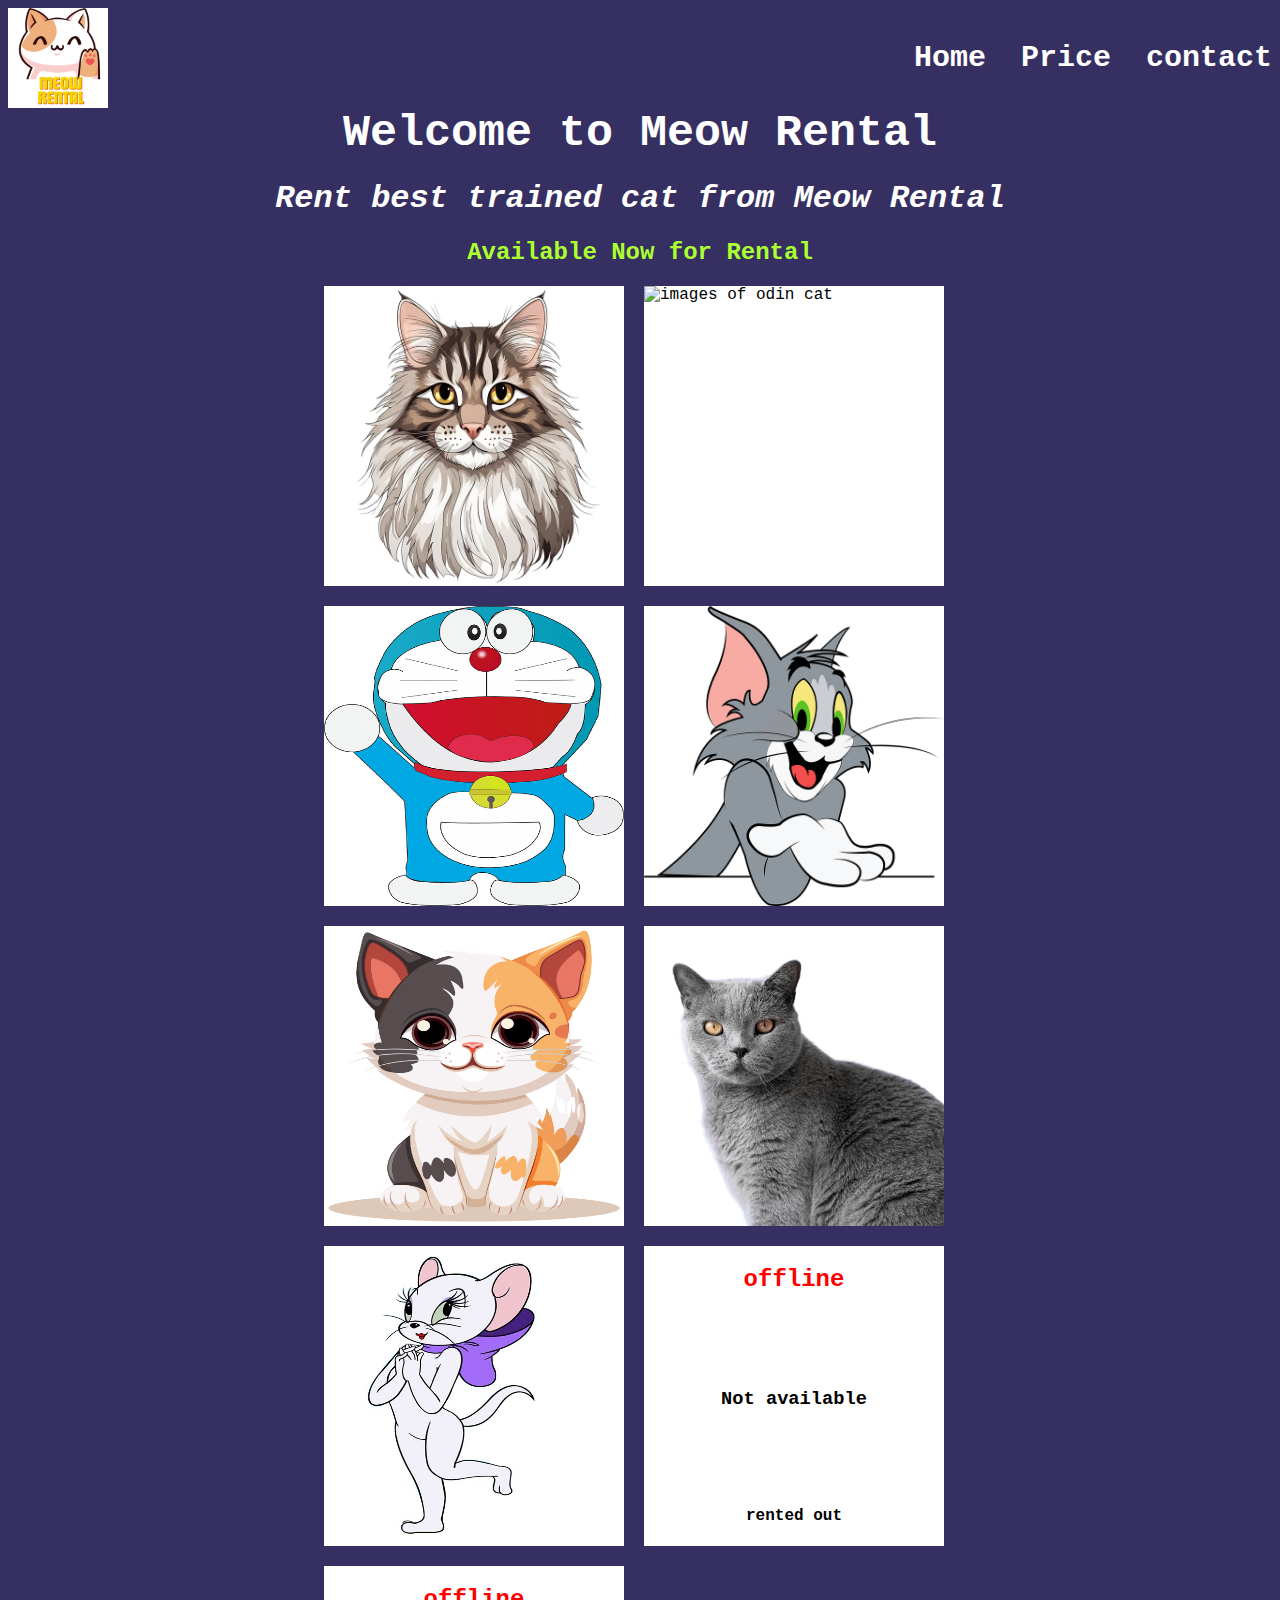
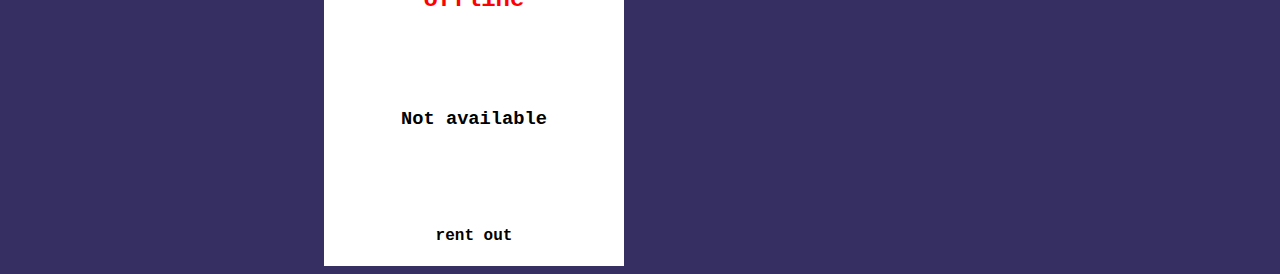
==== index.html @ baf84469 "used flexbox to show cat images in home page" ====
<!DOCTYPE html>
<html lang="en">
<head>
  <meta charset="UTF-8">
  <meta name="viewport" content="width=device-width, initial-scale=1.0">
  <title>Meow Rental</title>
  <link rel="stylesheet" href="./styles.css">
</head>
<body>
  <div class="header">
   <img src="./images/logo.png" alt="logo of meow rental" class="logo">
    <ul>
      <li><a href="#">Home</a></li>
      <li><a href="#">Price</a></li>
      <li><a href="#">contact</a></li>
    </ul>
  </div>
  <div class="title">Welcome to Meow Rental</div>
  <div class="sub">
    <h1><em>Rent best trained cat from Meow Rental</em></h1>
  </div>
  <h2>Available Now for Rental</h2>
  <div class="center">
  <div class="cat-container">
    
    <img src="./images/thor.png" alt="images of thor cat" class="profile">
    <img src="./images/odin.jpg" alt="images of odin cat" class="profile">
    <img src="./images/doraemon.png" alt="images of doraemon cat" class="profile">
    <div class="tom">
      <img src="./images/tom.png" alt="images of tom" class="profile">
    </div> 
    <img src="./images/lucky.jpg" alt="images of lucky cat" class="profile">
    <img src="./images/sister-mini.jpg" alt="images of sister mini cat" class="profile">
    <img src="./images/toms-girlfriend.jpg" alt="images of toms girlfriend" class="profile">
    <div class="rent-out">
      <h2 class="offline">offline</h2>
      <h3>Not available</h3>
      <h4>rented out </h4>
    </div>
    <div class="rent-out">
      <h2 class="offline">offline</h2>
      <h3>Not available</h3>
      <h4>rent out </h4>
    </div>
  </div>
</div>
</body>
</html>
---- styles.css ----
body {
  font-family: 'Courier New', Courier, monospace;
  background-color:#363062;
}

.header{
  display: flex;
  justify-content: space-between;
  align-items: center;
  font-size: 30px;
  font-weight: bold;

}

.logo{
  height: 100px;
}

ul{
  list-style-type: none;
  display: flex;
  gap: 35px;
}

a{
  text-decoration: none;
  color:white;
}

.title{
  color: white;
  font-weight: bolder;
  font-size: 45px;
  text-align: center    ;
}

.sub{
  color: white;
  text-align: center;
}

.profile,.tom,.rent-out{
  width: 300px;
  height: 300px;
  background-color: white;
}

.cat-container{
  width: 620px;
  display: flex;
  flex-wrap: wrap;
  gap: 20px;
  align-content: center;
  flex: auto;
}

h2{
  color: greenyellow;
  text-align: center;
}

.center{
  margin: auto;
  width: 50%;
  display: flex;
}
.offline{
  color: red;
}

.rent-out{
  display: flex;
  flex-direction: column;
  justify-content: space-between;
  text-align: center;
}
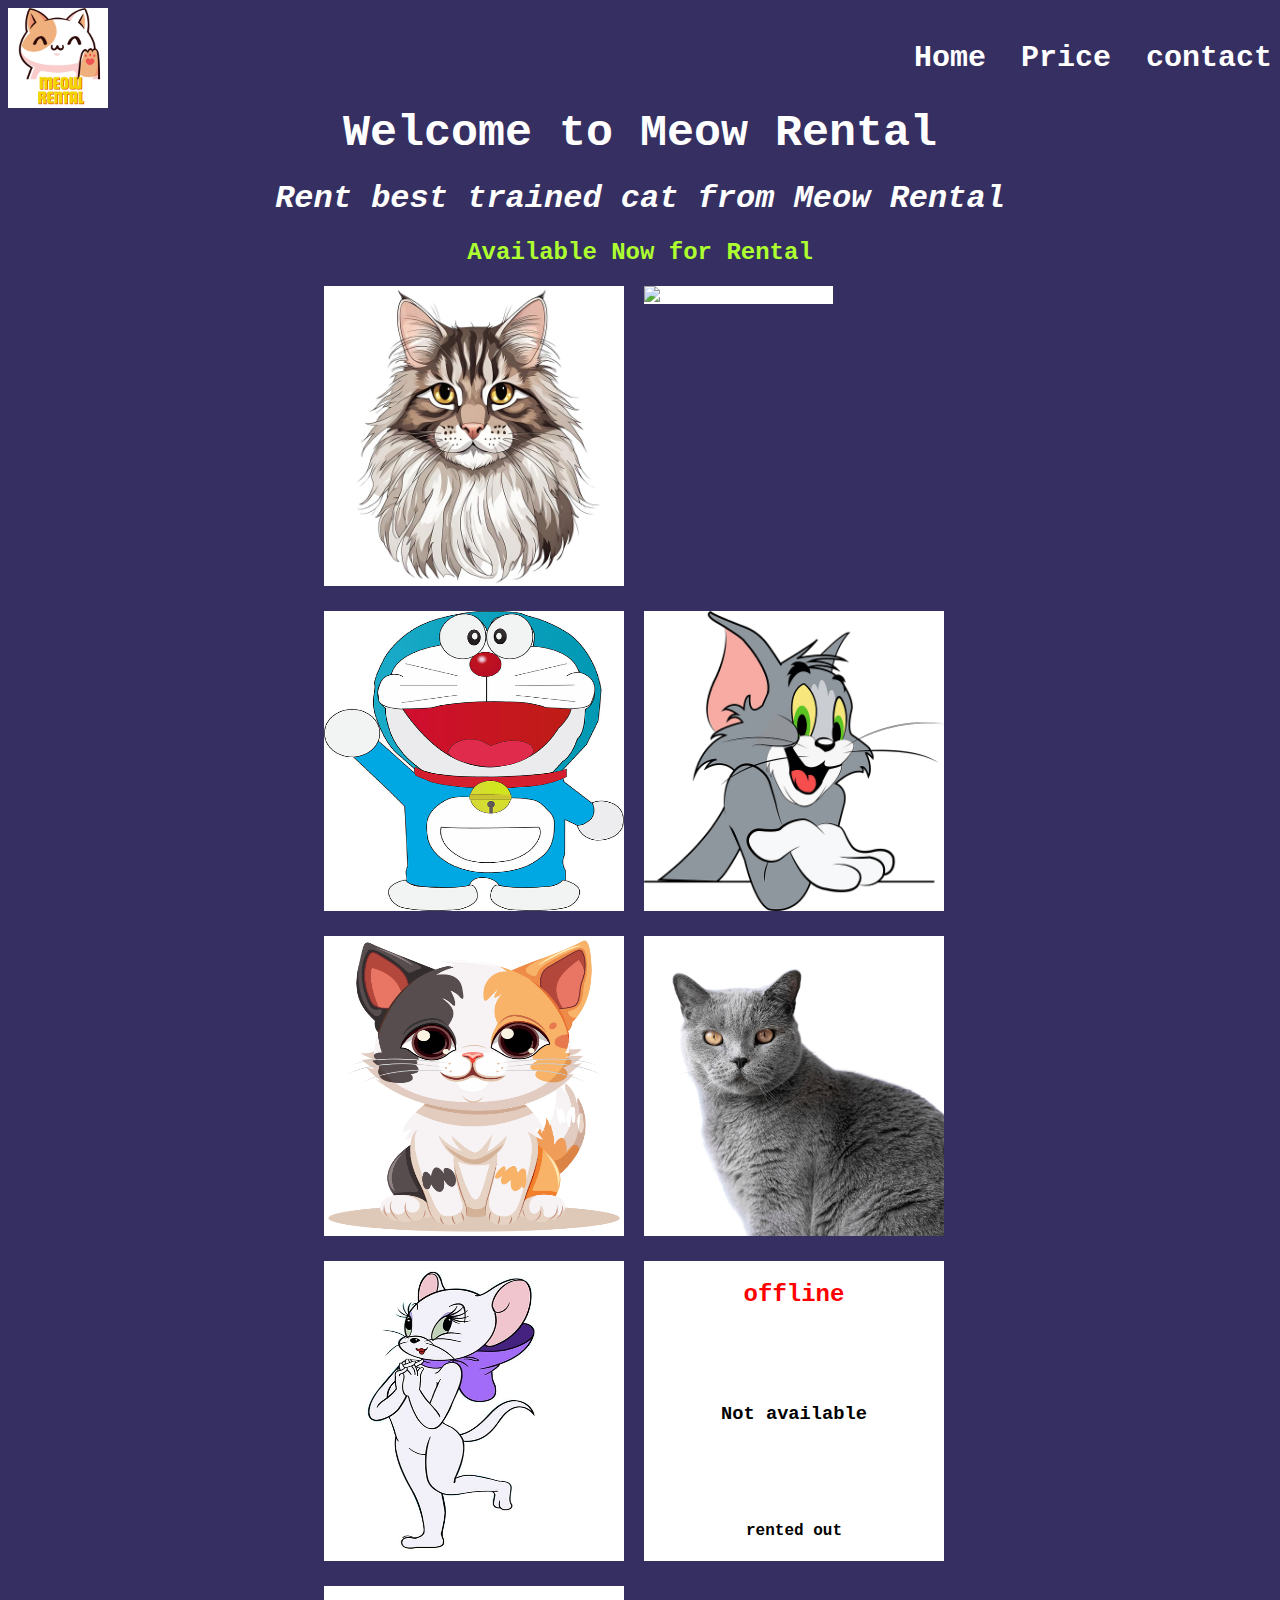
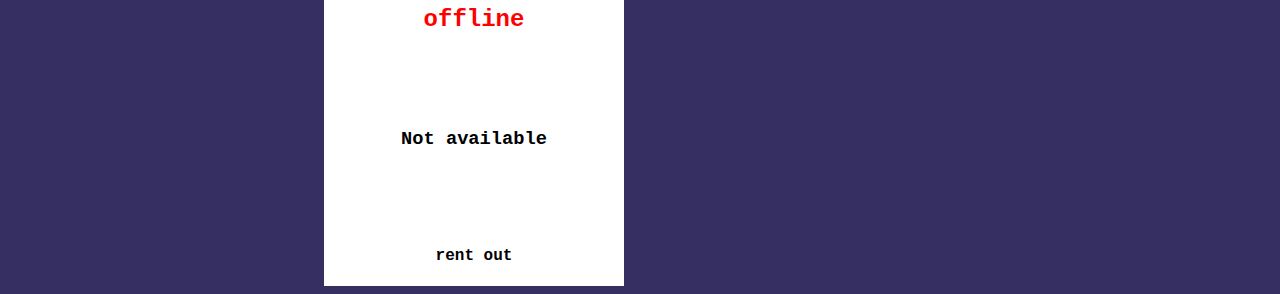
==== commit ce9d1526: "liked the cat images to there about html page" ====
--- a/index.html
+++ b/index.html
@@ -10,9 +10,9 @@
   <div class="header">
    <img src="./images/logo.png" alt="logo of meow rental" class="logo">
     <ul>
-      <li><a href="#">Home</a></li>
-      <li><a href="#">Price</a></li>
-      <li><a href="#">contact</a></li>
+      <li><a href="./index.html">Home</a></li>
+      <li><a href="./pages/price.html">Price</a></li>
+      <li><a href="./pages/contact.html">contact</a></li>
     </ul>
   </div>
   <div class="title">Welcome to Meow Rental</div>
@@ -22,16 +22,16 @@
   <h2>Available Now for Rental</h2>
   <div class="center">
   <div class="cat-container">
+    <a href="./pages/thor.html"><img src="./images/thor.png" alt="images of thor cat" class="profile"></a>
+    <a href="./pages/odin.html"><img src="./images/odin.jpg" alt="images of odin cat" class="profile"></a>
+    <a href="./pages/dora.html"><img src="./images/doraemon.png" alt="images of doraemon cat" class="profile"></a>
+    <a href="./pages/tom.html"> <div class="tom">
+      <img src="./images/tom.png" alt="images of tom" class="profile">
+    </div> </a>
+   <a href="./pages/lucky.html"><img src="./images/lucky.jpg" alt="images of lucky cat" class="profile"></a>
+   <a href="./pages/sister.html"><img src="./images/sister-mini.jpg" alt="images of sister mini cat" class="profile"></a> 
+    <a href="./pages/g-tom.html"><img src="./images/toms-girlfriend.jpg" alt="images of toms girlfriend" class="profile"></a>
     
-    <img src="./images/thor.png" alt="images of thor cat" class="profile">
-    <img src="./images/odin.jpg" alt="images of odin cat" class="profile">
-    <img src="./images/doraemon.png" alt="images of doraemon cat" class="profile">
-    <div class="tom">
-      <img src="./images/tom.png" alt="images of tom" class="profile">
-    </div> 
-    <img src="./images/lucky.jpg" alt="images of lucky cat" class="profile">
-    <img src="./images/sister-mini.jpg" alt="images of sister mini cat" class="profile">
-    <img src="./images/toms-girlfriend.jpg" alt="images of toms girlfriend" class="profile">
     <div class="rent-out">
       <h2 class="offline">offline</h2>
       <h3>Not available</h3>
--- a/styles.css
+++ b/styles.css
@@ -2,13 +2,30 @@
   font-family: 'Courier New', Courier, monospace;
   background-color:#363062;
 }
-
+.form{
+  font: bold;
+  font-size: 30px;
+  display: flex ;
+  flex-direction: column;
+  width: 400px;
+  margin: auto;
+}
+.c-submit{
+  margin-top: 30px;
+  height: auto;
+  width: auto;
+}
+.special{
+  color: red;
+  text-align: center;
+}
 .header{
   display: flex;
   justify-content: space-between;
   align-items: center;
   font-size: 30px;
   font-weight: bold;
+  
 
 }
 
@@ -73,4 +90,18 @@
   flex-direction: column;
   justify-content: space-between;
   text-align: center;
+}
+
+.main-price{
+  color:yellow;
+  font-weight: bolder;
+  font-size: 40px;
+  text-align:center;
+}
+
+.cats-photo{
+  display: flex;
+  justify-content: center;
+  height: 500px;
+  
 }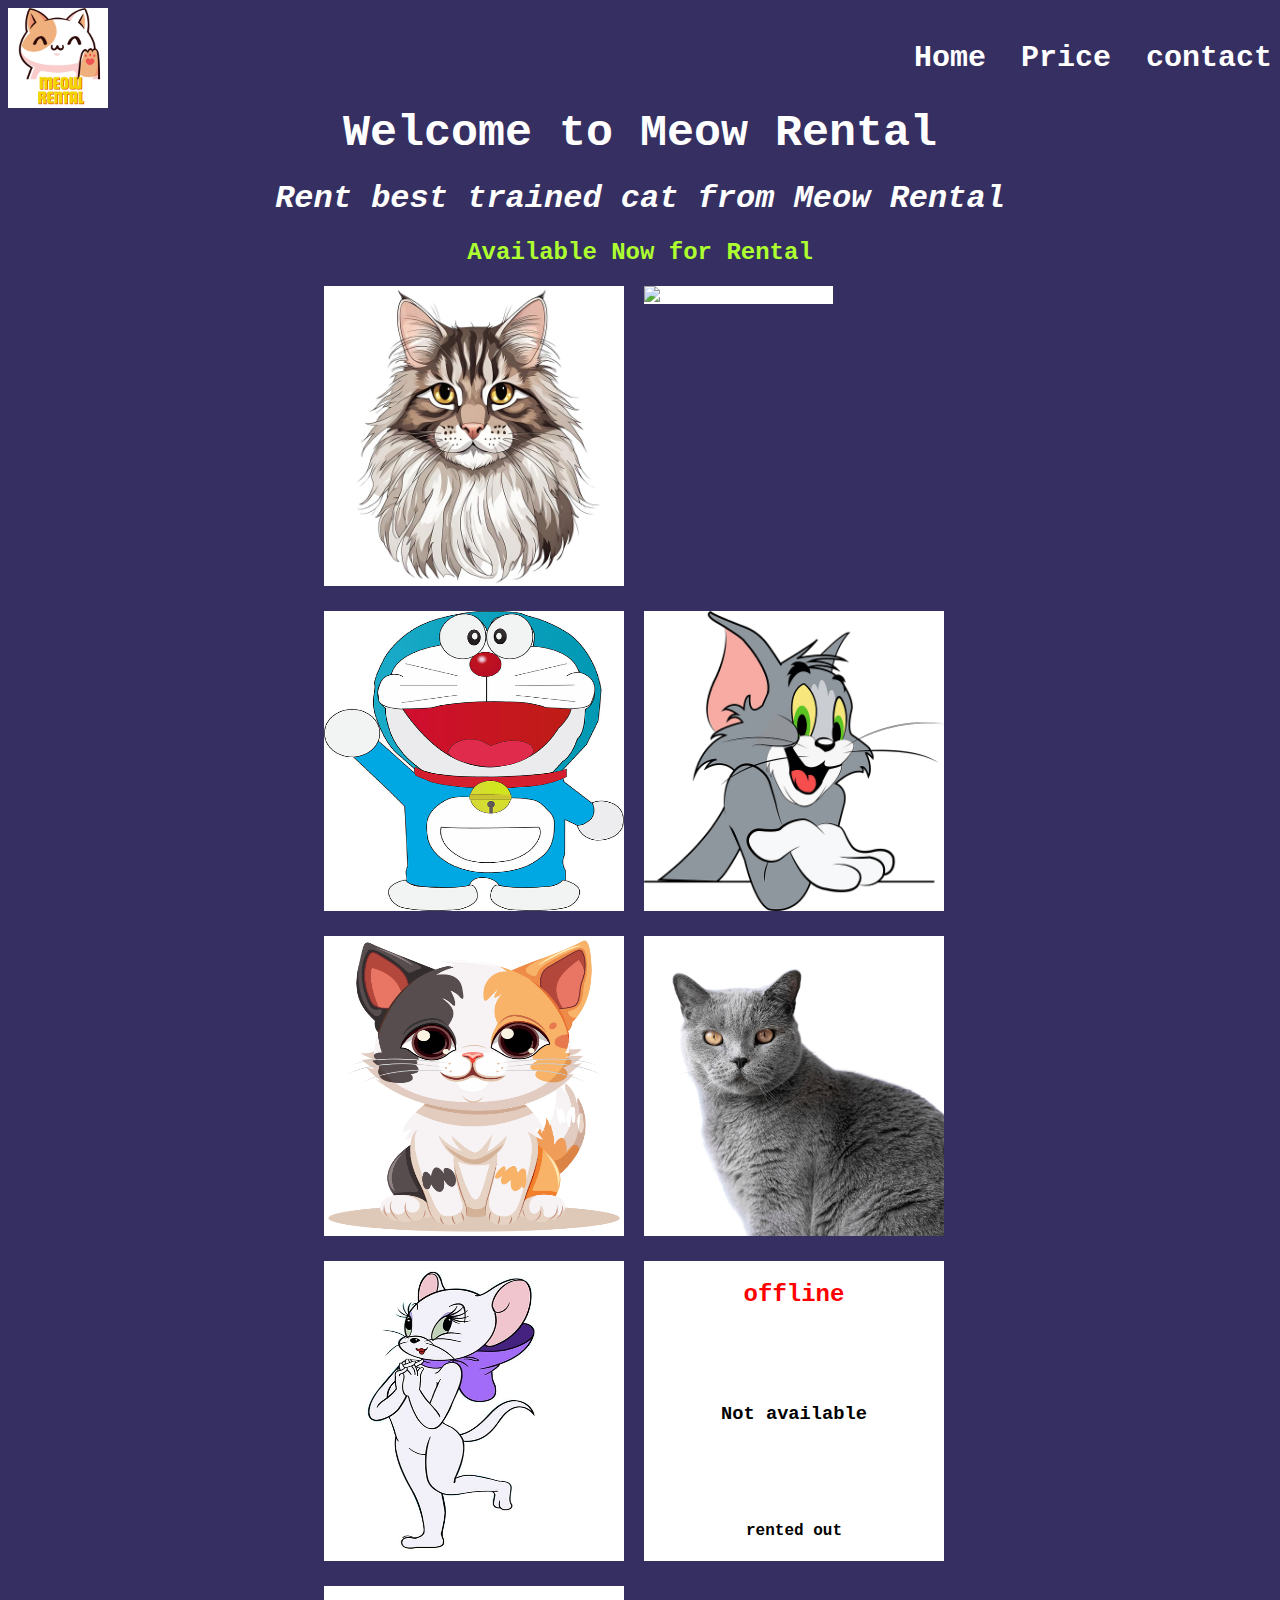
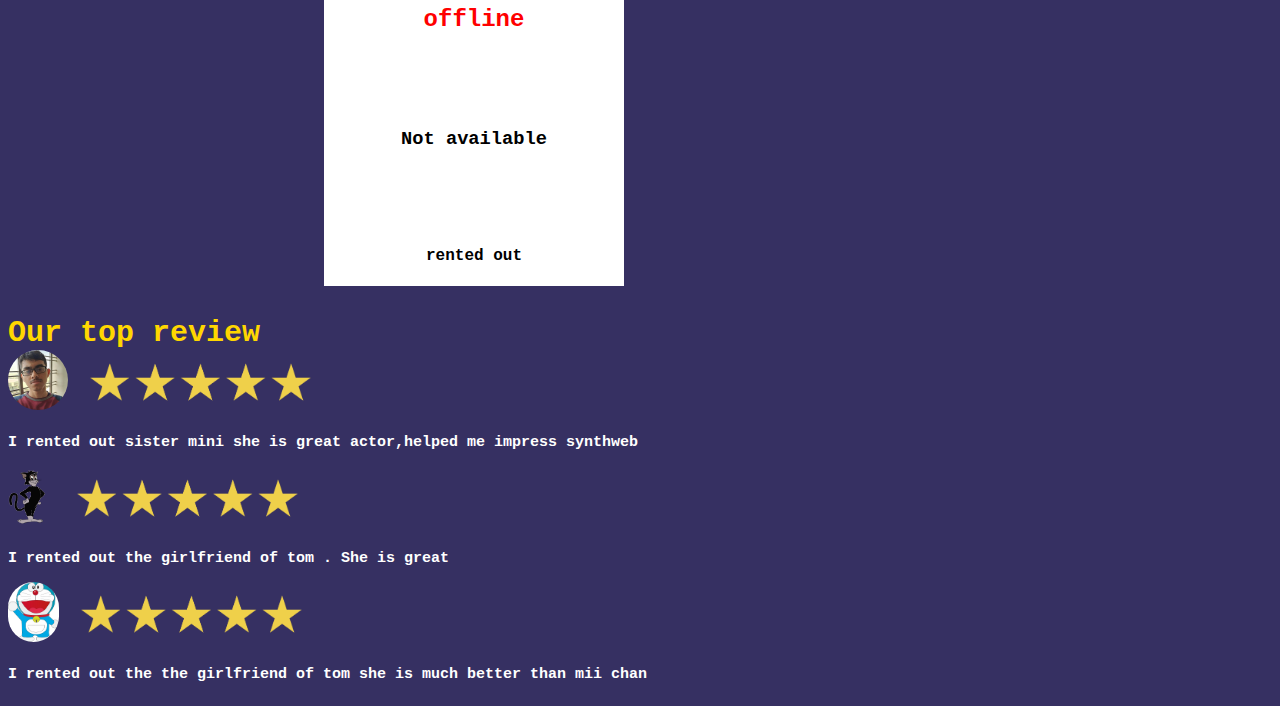
==== commit 5df16375: "finally added commnet section" ====
--- a/index.html
+++ b/index.html
@@ -40,9 +40,27 @@
     <div class="rent-out">
       <h2 class="offline">offline</h2>
       <h3>Not available</h3>
-      <h4>rent out </h4>
+      <h4>rented out </h4>
     </div>
   </div>
 </div>
+<div class="review">
+  Our top review
+  <div class="img-rev">
+  <img src="./images/sakib.jpg" alt="images of the reviewer" class="rev">
+  <img src="./images/5star.png" alt="images of 5 star" class="star">
+  <p class="massage">I rented out sister mini she is great actor,helped me impress synthweb</p>
+</div>
+<div class="img-rev">
+  <img src="./images/black-cat.webp" alt="images of the reviewer" class="rev">
+  <img src="./images/5star.png" alt="images of 5 star" class="star">
+  <p class="massage">I rented out the girlfriend of tom . She is great</p>
+</div>
+<div class="img-rev">
+  <img src="./images/doraemon.png" alt="images of the reviewer" class="rev">
+  <img src="./images/5star.png" alt="images of 5 star" class="star">
+  <p class="massage">I rented out the the girlfriend of tom she is much better than mii chan</p>
+</div>
+</div>
 </body>
 </html>--- a/styles.css
+++ b/styles.css
@@ -104,4 +104,30 @@
   justify-content: center;
   height: 500px;
   
-}+}
+
+.review{
+  font-weight: bold;
+  font-size: 30px;
+  color: gold;
+  display: flex;
+  justify-content: center;
+  margin-top: 30px;
+  flex-direction: column;
+
+}
+
+.rev{
+  height:60px;
+  border-radius: 50px;
+}
+
+.star{
+  height: 50px;
+}
+
+.img-rev .massage{
+  color: white;
+  font-size: 15px;
+}
+
